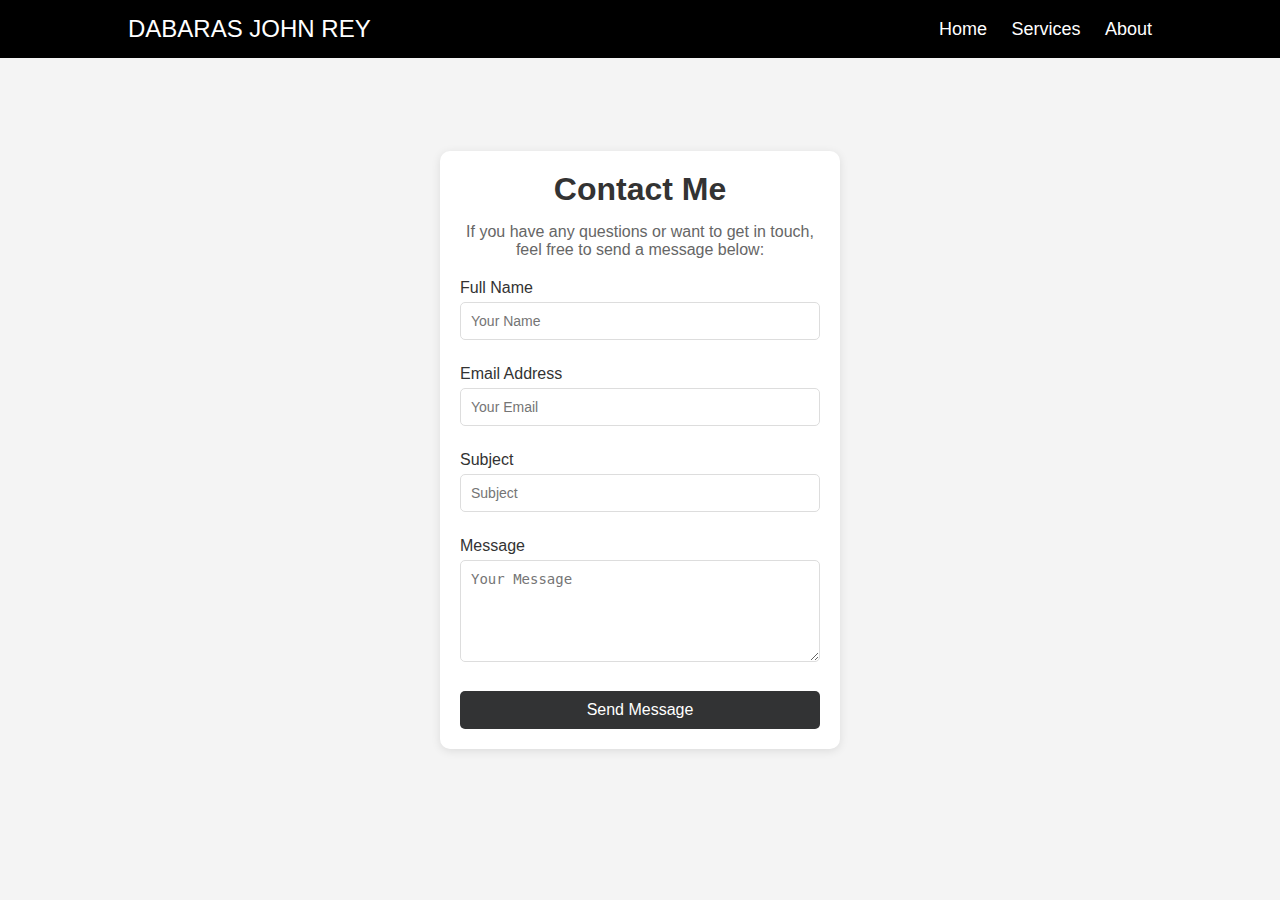
==== Contact.html @ f860899d "Add files via upload" ====
<!DOCTYPE html>
<html lang="en">
<head>
    <meta charset="UTF-8">
    <meta name="viewport" content="width=device-width, initial-scale=1.0">
    <title>Contact Me | Software Developer</title>
    <link rel="stylesheet" href="contact style.css">
    <link href="https://fonts.googleapis.com/icon?family=Material+Icons" rel="stylesheet">
</head>
<body>
    <!-- Navigation Bar -->
    <nav class="navbar">
        <div class="navbar-container">
            <a href="#" class="logo">DABARAS JOHN REY</a>
            <ul class="nav-links">
                <li><a href="index.html">Home</a></li>
                <li><a href="Service.html">Services</a></li>
                <li><a href="about.html">About</a></li>
            </ul>
        </div>
    </nav>

    <div class="contact-container">
        <h1>Contact Me</h1>
        <p>If you have any questions or want to get in touch, feel free to send a message below:</p>

        <form action="#" method="post" class="contact-form">
            <div class="form-group">
                <label for="name">Full Name</label>
                <input type="text" id="name" name="name" placeholder="Your Name" required>
            </div>

            <div class="form-group">
                <label for="email">Email Address</label>
                <input type="email" id="email" name="email" placeholder="Your Email" required>
            </div>

            <div class="form-group">
                <label for="subject">Subject</label>
                <input type="text" id="subject" name="subject" placeholder="Subject" required>
            </div>

            <div class="form-group">
                <label for="message">Message</label>
                <textarea id="message" name="message" rows="5" placeholder="Your Message" required></textarea>
            </div>

            <button type="submit">Send Message</button>
        </form>
    </div>
</body>
</html>
---- contact style.css ----
* {
    margin: 0;
    padding: 0;
    box-sizing: border-box;
}

body {
    font-family: 'Arial', sans-serif;
    background-color: #e9ecef;
    display: flex;
    flex-direction: column;
    align-items: center;
    height: 100vh;
}

/* Navigation Bar */
.navbar {
    background-color: #000000;
    width: 100%;
    padding: 15px 0;
    position: fixed;
    top: 0;
    left: 0;
    z-index: 10;
}

.navbar-container {
    display: flex;
    justify-content: space-between;
    align-items: center;
    width: 80%;
    margin: 0 auto;
}

.logo {
    color: #fff;
    font-size: 24px;
    text-decoration: none;
}

.nav-links {
    list-style: none;
}

.nav-links li {
    display: inline;
    margin-left: 20px;
}

.nav-links a {
    color: #fff;
    text-decoration: none;
    font-size: 18px;
}

.nav-links a:hover {
    color: #ddd;
}

* {
    margin: 0;
    padding: 0;
    box-sizing: border-box;
}

body {
    font-family: Arial, sans-serif;
    background-color: #f4f4f4;
    display: flex;
    justify-content: center;
    align-items: center;
    height: 100vh;
}

.contact-container {
    background-color: #fff;
    padding: 20px;
    border-radius: 10px;
    box-shadow: 0 2px 10px rgba(0, 0, 0, 0.1);
    width: 400px;
    text-align: center;
}

h1 {
    color: #333;
    margin-bottom: 15px;
}

p {
    color: #666;
    margin-bottom: 20px;
}

.contact-form .form-group {
    margin-bottom: 15px;
    text-align: left;
}

.contact-form label {
    display: block;
    margin-bottom: 5px;
    color: #333;
}

.contact-form input, 
.contact-form textarea {
    width: 100%;
    padding: 10px;
    border: 1px solid #ddd;
    border-radius: 5px;
    font-size: 14px;
    margin-bottom: 10px;
}

.contact-form button {
    padding: 10px 20px;
    background-color: #323334;
    border: none;
    color: white;
    font-size: 16px;
    cursor: pointer;
    border-radius: 5px;
    width: 100%;
}

.contact-form button:hover {
    background-color: #000000;
}
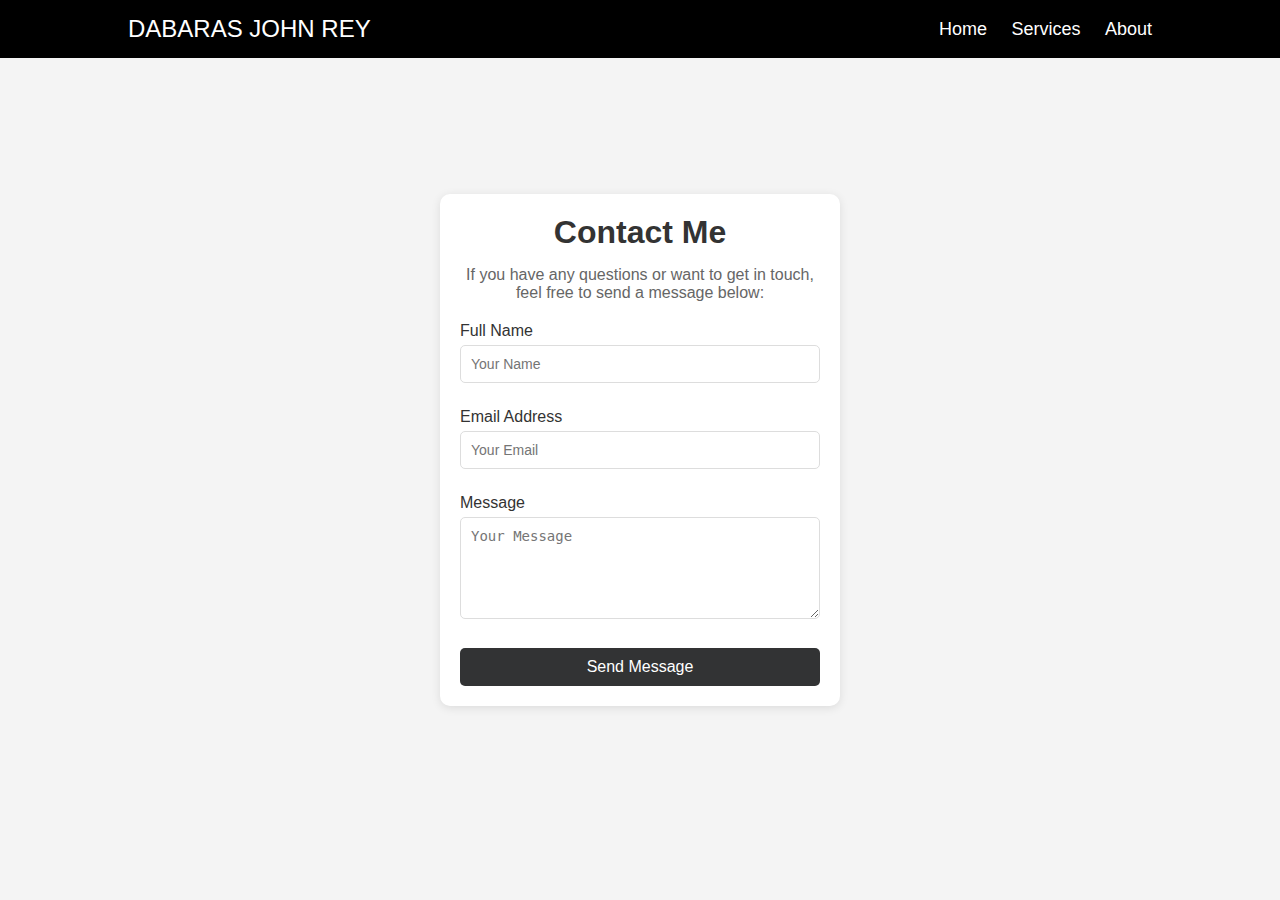
==== commit 84fa9a32: "Update Contact.html" ====
--- a/Contact.html
+++ b/Contact.html
@@ -35,10 +35,6 @@
                 <input type="email" id="email" name="email" placeholder="Your Email" required>
             </div>
 
-            <div class="form-group">
-                <label for="subject">Subject</label>
-                <input type="text" id="subject" name="subject" placeholder="Subject" required>
-            </div>
 
             <div class="form-group">
                 <label for="message">Message</label>
